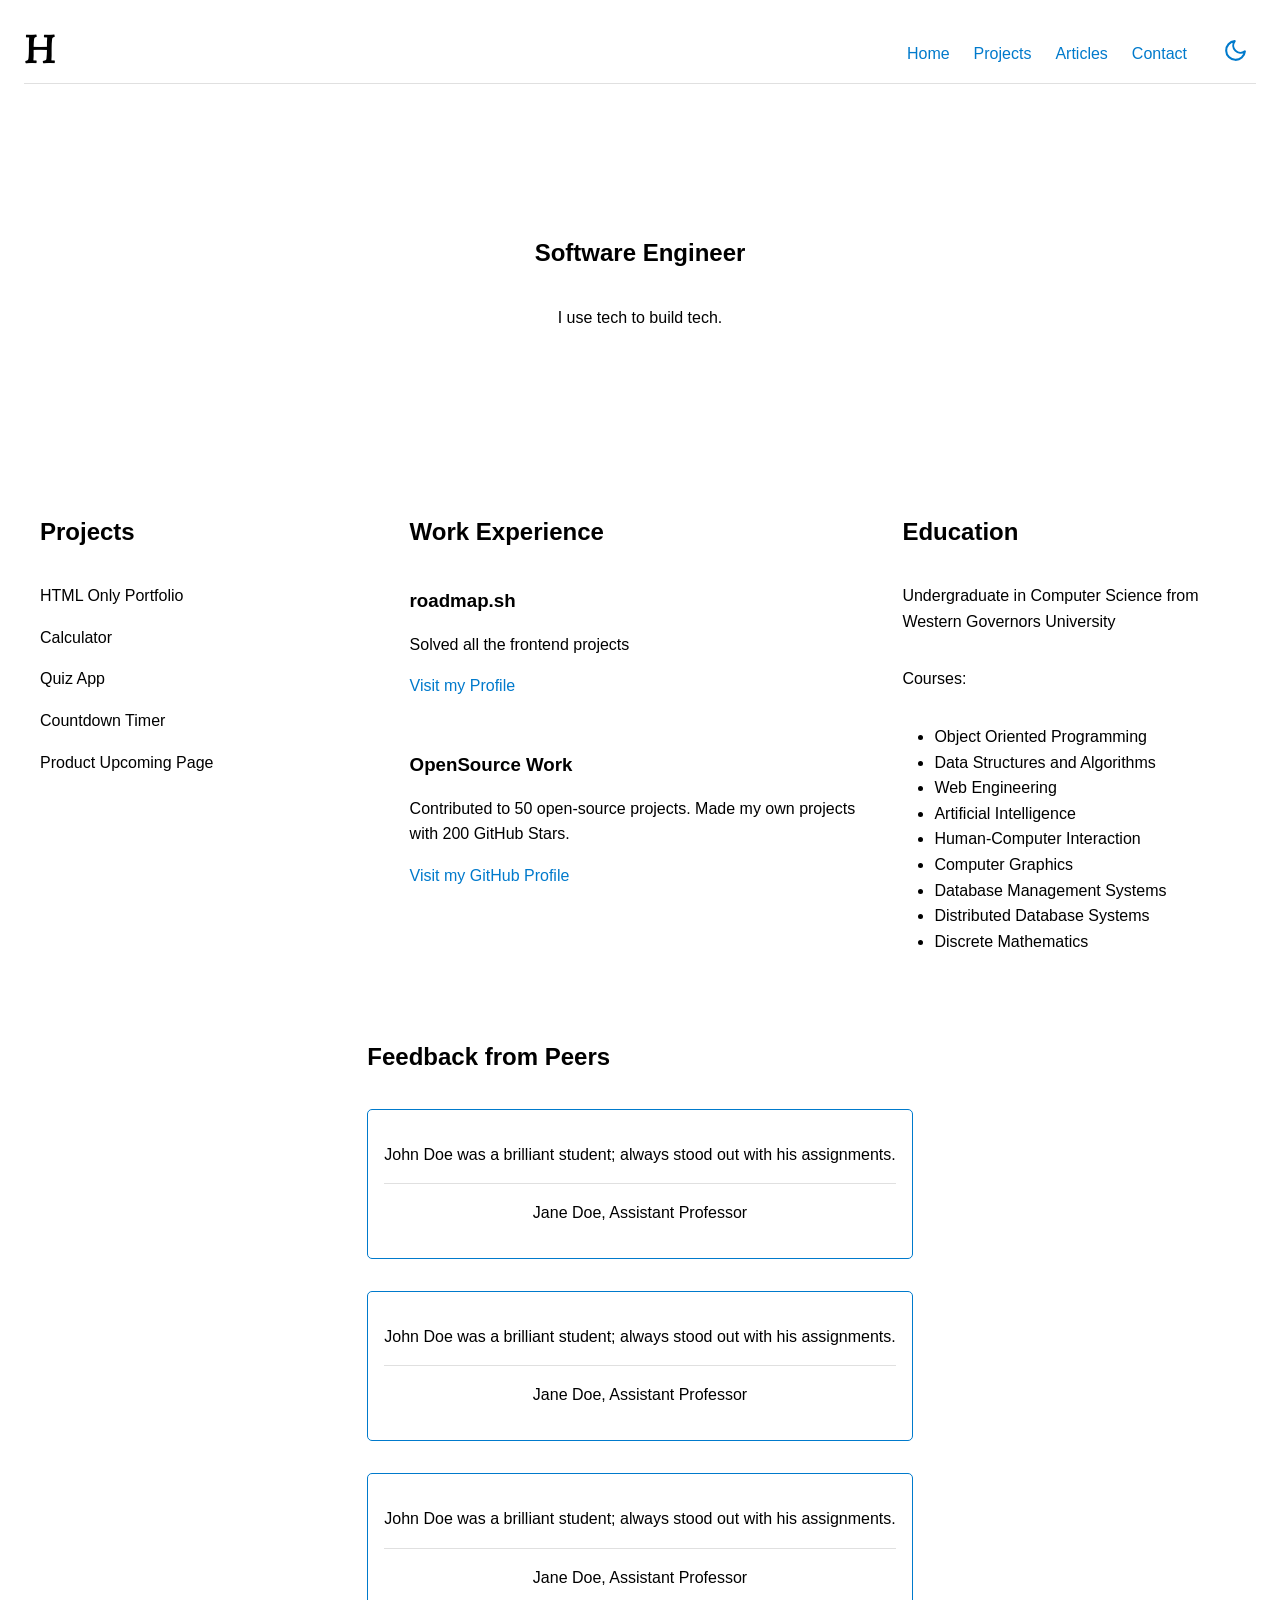
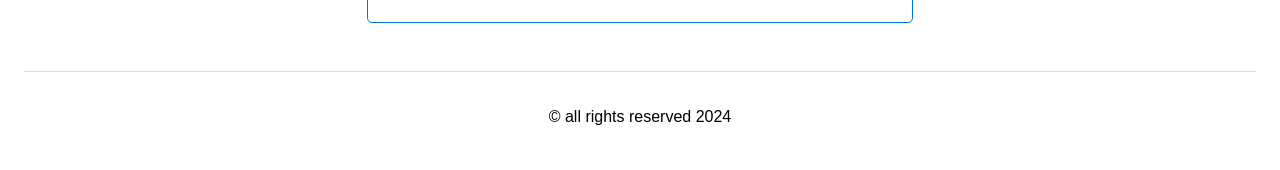
==== index.html @ 625fc798 "Initial commit" ====
<!DOCTYPE html>
<html lang="en">
  <head>
    <meta charset="UTF-8">
    <meta name="viewport" content="width=device-width, initial-scale=1.0">
    <meta name="description" content="A simple HTML-only website">
    <!-- SEO Meta Tags -->
    <meta name="description" content="A simple HTML-only website for roadmap.sh frontend" />
    <meta name="keywords" content="Frontend Project, HTML, Roadmap.sh" />
    <meta name="author" content="Austin Hill" />
    <link rel="preconnect" href="https://fonts.googleapis.com">
    <link rel="preconnect" href="https://fonts.gstatic.com" crossorigin>
    <link href="https://fonts.googleapis.com/css2?family=Rosarivo:ital@0;1&display=swap" rel="stylesheet">
    <link rel="stylesheet" href="styles.css">
    <title>Personal Portfolio</title>
  </head>
  <body>
    <header>
      <span class="logo">
        H
      </span>
      <nav>
        <ul>
          <li><a href="index.html">Home</a></li>
          <li><a href="projects.html">Projects</a></li>
          <li><a href="articles.html">Articles</a></li>
          <li><a href="contact.html">Contact</a></li>
        </ul>
      </nav>
      <button class="toggle-theme" onclick="toggleTheme()">
        <svg id="sun_icon" xmlns="http://www.w3.org/2000/svg" viewBox="0 0 24 24" fill="none" stroke="currentColor" stroke-width="2"
          stroke-linecap="round" stroke-linejoin="round" class="feather feather-moon">
          <path d="M21 12.79A9 9 0 1 1 11.21 3 7 7 0 0 0 21 12.79z"></path>
        </svg>

        <svg id='moon_icon' style="display: none;" xmlns=" http://www.w3.org/2000/svg" viewBox="0 0 24 24" fill="none" stroke="currentColor"
          stroke-width="2" stroke-linecap="round" stroke-linejoin="round" class="feather feather-sun">
          <circle cx="12" cy="12" r="5"></circle>
          <line x1="12" y1="1" x2="12" y2="3"></line>
          <line x1="12" y1="21" x2="12" y2="23"></line>
          <line x1="4.22" y1="4.22" x2="5.64" y2="5.64"></line>
          <line x1="18.36" y1="18.36" x2="19.78" y2="19.78"></line>
          <line x1="1" y1="12" x2="3" y2="12"></line>
          <line x1="21" y1="12" x2="23" y2="12"></line>
          <line x1="4.22" y1="19.78" x2="5.64" y2="18.36"></line>
          <line x1="18.36" y1="5.64" x2="19.78" y2="4.22"></line>
        </svg>
      </button>
    </header>

    <main>
      <section class="hero">
        <h1>Software Engineer</h1>
        <p>
          I use tech to build tech.
        </p>
      </section>

      <div class="flex-wrapper">
        <section class="projects">
          <h2>Projects</h2>
          <ul>
            <li>HTML Only Portfolio</li>
            <li>Calculator</li>
            <li>Quiz App</li>
            <li>Countdown Timer</li>
            <li>Product Upcoming Page</li>
          </ul>
        </section>

        <section class="work-experience">
          <h2>Work Experience</h2>
          <article>
            <h3>roadmap.sh</h3>
            <p>Solved all the frontend projects</p>
            <a href="https://roadmap.sh/u/akinghill">Visit my Profile</a>
          </article>
          <article>
            <h3>OpenSource Work</h3>
            <p>Contributed to 50 open-source projects. Made my own projects with 200 GitHub Stars.</p>
            <a href="https://github.com/akinghill">Visit my GitHub Profile</a>
          </article>
        </section>

        <section class="education">
          <h2>Education</h2>
          <p>
            Undergraduate in Computer Science from Western Governors University
          </p>
          <p>
            Courses:
          </p>
          <ul>
            <li>Object Oriented Programming</li>
            <li>Data Structures and Algorithms</li>
            <li>Web Engineering</li>
            <li>Artificial Intelligence</li>
            <li>Human-Computer Interaction</li>
            <li>Computer Graphics</li>
            <li>Database Management Systems</li>
            <li>Distributed Database Systems</li>
            <li>Discrete Mathematics</li>
          </ul>
        </section>
      </div>

      <aside class="reviews">
        <h2>Feedback from Peers</h2>
        <div class="feedback-wrapper">
          <blockquote>
            <p>John Doe was a brilliant student; always stood out with his assignments.</p>
            <footer>Jane Doe, Assistant Professor</footer>
          </blockquote>
          <blockquote>
            <p>John Doe was a brilliant student; always stood out with his assignments.</p>
            <footer>Jane Doe, Assistant Professor</footer>
          </blockquote>
          <blockquote>
            <p>John Doe was a brilliant student; always stood out with his assignments.</p>
            <footer>Jane Doe, Assistant Professor</footer>
          </blockquote>
        </div>
      </aside>
    </main>

    <footer>
      <p>&copy; all rights reserved 2024</p>
    </footer>

    <script src="script.js"></script>
  </body>
</html>
---- styles.css ----
:root {
  --background-color: #fff;
  --text-color: #000;
  --accent-color: #007acc;
  --accent-hover-color: #005bb5;
  --accent-active-color: #003f87;
  --border-color: #e0e0e0;
}

[data-theme='dark'] {
  --background-color: #121212;
  --text-color: #e0e0e0;
  --accent-color: #bb86fc;
  --accent-hover-color: #9f63d6;
  --accent-active-color: #7e3eb0;
  --border-color: #333;
}

/* Global Styles */
body {
  font-family: Arial, sans-serif;
  background-color: var(--background-color);
  color: var(--text-color);
  line-height: 1.6;
  padding: 0 1rem;
}

ul {
  list-style: none;
  padding: 0;
}

h1,
h2,
h3 {
  margin-bottom: 1rem;
  font-family: 'Lucida Sans', 'Lucida Sans Regular', 'Lucida Grande',
    'Lucida Sans Unicode', Geneva, Verdana, sans-serif;
  text-align: center;
}

a {
  color: var(--accent-color);
  text-decoration: none;
}

img {
  max-width: 100%;
}

svg {
  width: 25px;
}

/* Header */
.logo {
  font-size: 2rem;
  font-weight: bold;
  font-family: 'Rosarivo', cursive;
  font-style: normal;
}

header {
  display: flex;
  justify-content: space-between;
  align-items: center;
  padding: 1rem 0;
  border-bottom: 1px solid var(--border-color);
}

nav ul {
  display: flex;
}

nav ul li a {
  padding: 0.25rem 0.5rem;
  margin: 0 0.25rem;
}

nav ul li a:hover {
  outline: 1px solid var(--accent-color);
  border-radius: 5px;
}

/* Main Content */
main {
  padding: 2rem 0;
  display: flex;
  flex-direction: column;
  align-items: center;
  gap: 2rem;
}

.hero {
  text-align: center;
}

/* Sections */
.hero,
.projects,
.work-experience,
.education {
  display: flex;
  flex-direction: column;
  width: 100%;
}

.projects ul {
  text-align: center;
  padding: 0;
}

.projects li {
  margin-bottom: 1rem;
}

.work-experience h3 {
  text-align: left;
}

.work-experience article {
  margin-bottom: 2rem;
}

.education ul {
  list-style-type: disc;
  padding-left: 2rem;
}

.feedback-wrapper {
  display: flex;
  flex-direction: column;
  align-items: center;
}

blockquote {
  border: 1px solid var(--accent-color);
  padding: 1rem;
  border-radius: 5px;
  margin: 1rem 0;
}

/* Footer */
footer {
  text-align: center;
  padding: 1rem;
  border-top: 1px solid var(--border-color);
}

/* Contact */
form {
  display: flex;
  flex-direction: column;
  gap: 1.5rem;
}

label {
  font-weight: bold;
  font-size: 1rem;
  color: var(--text-color);
}

input,
textarea {
  padding: 0.75rem;
  border: 1px solid var(--border-color);
  border-radius: 5px;
  font-size: 1rem;
  background-color: var(--background-color);
  color: var(--text-color);
}

input:focus,
textarea:focus {
  outline: none;
  border-color: var(--accent-color);
  box-shadow: 0 0 0 2px var(--accent-color);
}

button {
  padding: 0.75rem 1.5rem;
  background-color: var(--accent-color);
  color: var(--background-color);
  border: none;
  border-radius: 5px;
  cursor: pointer;
  font-size: 1.1rem;
  transition: background-color 0.3s ease;
}

button:hover {
  background-color: var(--accent-hover-color);
}

button:active {
  background-color: var(--accent-active-color);
}

/* Dark Mode Toggle Button */
.toggle-theme {
  cursor: pointer;
  padding: 0.5rem;
  border: none;
  background-color: transparent;
  color: var(--accent-color);
}

/* Media query for desktop styles */
@media (min-width: 768px) {
  .flex-wrapper {
    display: grid;
    grid-template-columns: repeat(10, 1fr);
    grid-template-rows: 1fr;
  }
  .projects {
    grid-area: 1 / 1 / 2 / 4;
  }

  .work-experience {
    grid-area: 1 / 4 / 2 / 8;
  }

  .education {
    grid-area: 1 / 8 / 2 / 11;
  }

  .projects,
  .work-experience,
  .education {
    width: unset;
  }

  .logo {
    flex-grow: 1;
  }

  nav {
    margin: 0 1rem;
  }

  section {
    padding: 1rem;
  }

  .hero {
    height: 33vh;
    justify-content: center;
  }

  h2,
  .projects ul {
    text-align: left;
  }

  .logo {
    font-size: 2.3rem;
  }

  header {
    padding-bottom: 0;
  }
}
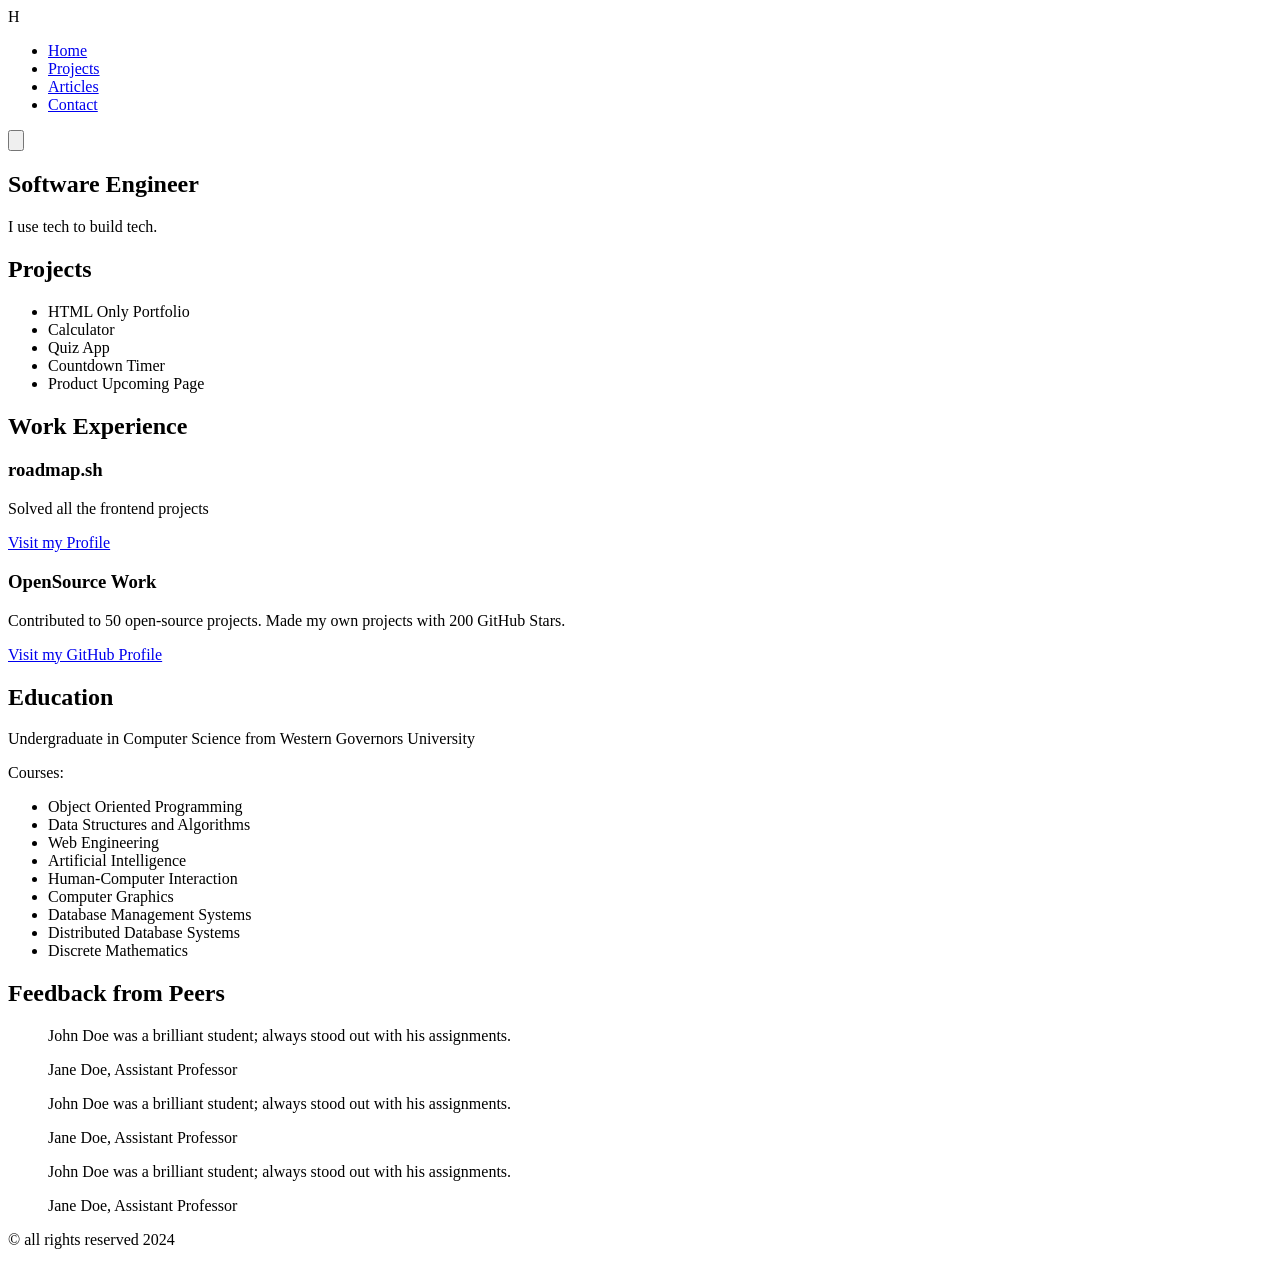
==== commit 6e19d5dd: "Initial commit" ====
--- a/index.html
+++ b/index.html
@@ -3,16 +3,33 @@
   <head>
     <meta charset="UTF-8">
     <meta name="viewport" content="width=device-width, initial-scale=1.0">
-    <meta name="description" content="A simple HTML-only website">
-    <!-- SEO Meta Tags -->
-    <meta name="description" content="A simple HTML-only website for roadmap.sh frontend" />
-    <meta name="keywords" content="Frontend Project, HTML, Roadmap.sh" />
-    <meta name="author" content="Austin Hill" />
+    <title>Adit Nurdiansyah - Full Stack Developer</title>
+
+    <!-- SEO (Search Engine Optimization) -->
+    <meta name="description" content="Personal portfolio of Adit Nurdiansyah, a Full Stack Developer.">
+    <meta name="keywords" content="Web Development, Full Stack Developer, HTML, CSS, Personal Portfolio">
+    <meta name="author" content="Adit Nurdiansyah">
+
+    <!-- Favicon -->
+    <link rel="icon" href="/assets/favicon/favicon.ico" type="image/x-icon">
+
+    <!-- OG (Open Graph) -->
+    <meta property="og:type" content="website">
+    <meta property="og:url" content="https://aditnurdiansyah.my.id">
+    <meta property="og:title" content="Adit Nurdiansyah - Full Stack Developer">
+    <meta property="og:description" content="Single Page CV of Adit Nurdiansyah, a Full Stack Developer.">
+    <meta property="og:image" content="https://aditnurdiansyah.my.id/assets/open-graph/aditnurdiansyah-full-stack-developer-og.jpg">
+
+    <!-- Google Fonts -->
     <link rel="preconnect" href="https://fonts.googleapis.com">
     <link rel="preconnect" href="https://fonts.gstatic.com" crossorigin>
     <link href="https://fonts.googleapis.com/css2?family=Rosarivo:ital@0;1&display=swap" rel="stylesheet">
-    <link rel="stylesheet" href="styles.css">
-    <title>Personal Portfolio</title>
+
+    <!-- Custom CSS -->
+    <link rel="stylesheet" href="css/style.css">
+
+    <!-- Custom JavaScript -->
+    <script src="js/script.js" defer></script>
   </head>
   <body>
     <header>
@@ -126,7 +143,5 @@
     <footer>
       <p>&copy; all rights reserved 2024</p>
     </footer>
-
-    <script src="script.js"></script>
   </body>
 </html>
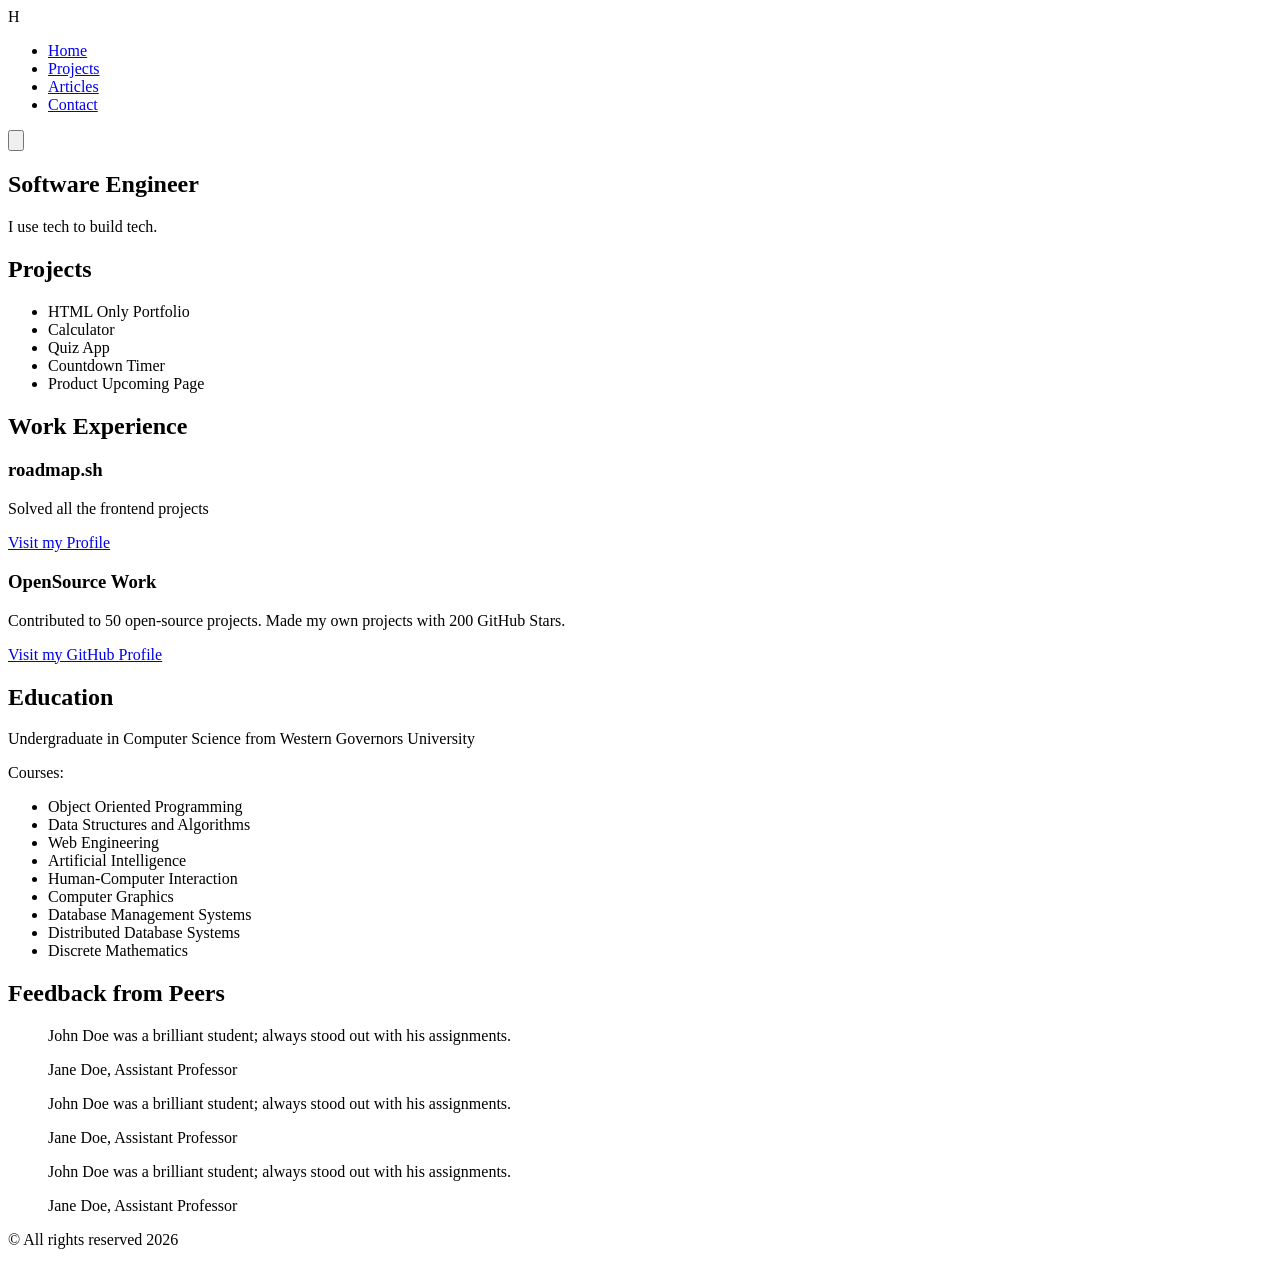
==== commit 4ad7c049: "modified: html files" ====
--- a/index.html
+++ b/index.html
@@ -141,7 +141,7 @@
     </main>
 
     <footer>
-      <p>&copy; all rights reserved 2024</p>
+      <p>&copy; All rights reserved 2026</p>
     </footer>
   </body>
 </html>
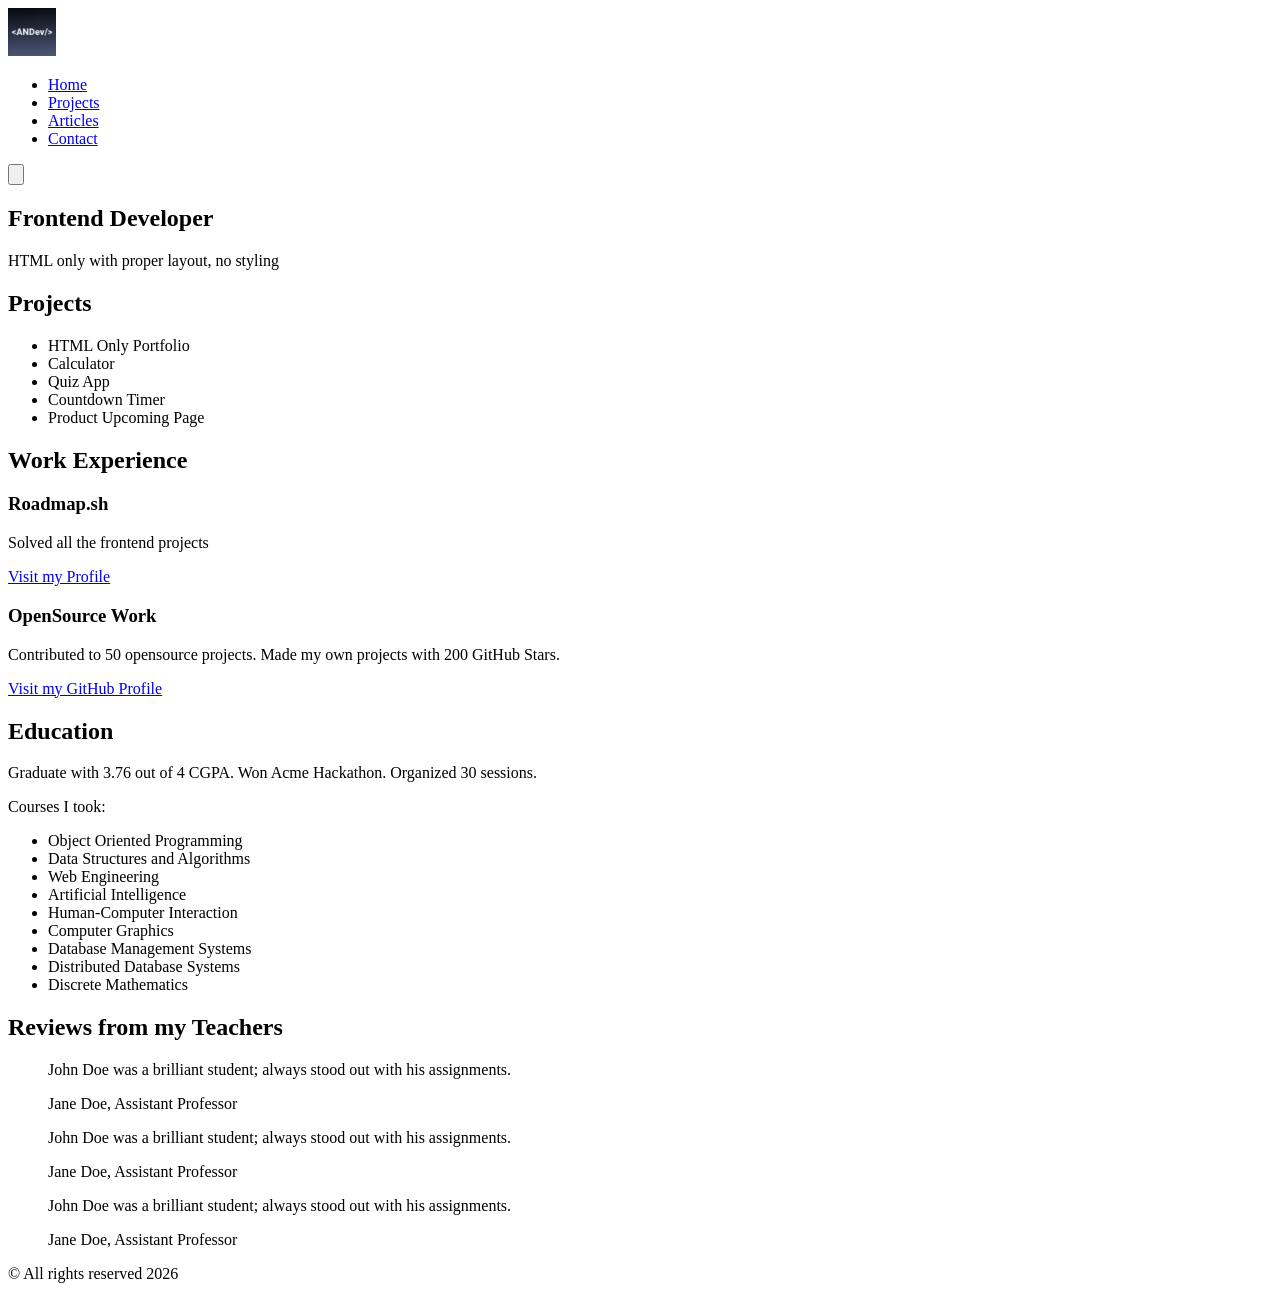
==== commit 69755544: "modified: HTML files" ====
--- a/index.html
+++ b/index.html
@@ -33,10 +33,8 @@
   </head>
   <body>
     <header>
-      <span class="logo">
-        H
-      </span>
-      <nav>
+      <a href="index.html"><img src="/assets/logo/logo.png" alt="Logo ANDev"></a> 
+      <nav class="nav-links">
         <ul>
           <li><a href="index.html">Home</a></li>
           <li><a href="projects.html">Projects</a></li>
@@ -67,16 +65,14 @@
 
     <main>
       <section class="hero">
-        <h1>Software Engineer</h1>
-        <p>
-          I use tech to build tech.
-        </p>
+        <h1>Frontend Developer</h1>
+        <p>HTML only with proper layout, no styling</p>
       </section>
 
       <div class="flex-wrapper">
         <section class="projects">
           <h2>Projects</h2>
-          <ul>
+          <ul class="project-list">
             <li>HTML Only Portfolio</li>
             <li>Calculator</li>
             <li>Quiz App</li>
@@ -85,29 +81,25 @@
           </ul>
         </section>
 
-        <section class="work-experience">
+        <section class="work-experiences">
           <h2>Work Experience</h2>
           <article>
-            <h3>roadmap.sh</h3>
+            <h3>Roadmap.sh</h3>
             <p>Solved all the frontend projects</p>
-            <a href="https://roadmap.sh/u/akinghill">Visit my Profile</a>
+            <a href="https://roadmap.sh/">Visit my Profile</a>
           </article>
           <article>
             <h3>OpenSource Work</h3>
-            <p>Contributed to 50 open-source projects. Made my own projects with 200 GitHub Stars.</p>
-            <a href="https://github.com/akinghill">Visit my GitHub Profile</a>
+            <p>Contributed to 50 opensource projects. Made my own projects with 200 GitHub Stars.</p>
+            <a href="https://github.com/">Visit my GitHub Profile</a>
           </article>
         </section>
 
         <section class="education">
           <h2>Education</h2>
-          <p>
-            Undergraduate in Computer Science from Western Governors University
-          </p>
-          <p>
-            Courses:
-          </p>
-          <ul>
+          <p>Graduate with 3.76 out of 4 CGPA. Won Acme Hackathon. Organized 30 sessions.</p> 
+          <p>Courses I took:</p>
+          <ul class="course-list">
             <li>Object Oriented Programming</li>
             <li>Data Structures and Algorithms</li>
             <li>Web Engineering</li>
@@ -122,7 +114,7 @@
       </div>
 
       <aside class="reviews">
-        <h2>Feedback from Peers</h2>
+        <h2>Reviews from my Teachers</h2>
         <div class="feedback-wrapper">
           <blockquote>
             <p>John Doe was a brilliant student; always stood out with his assignments.</p>
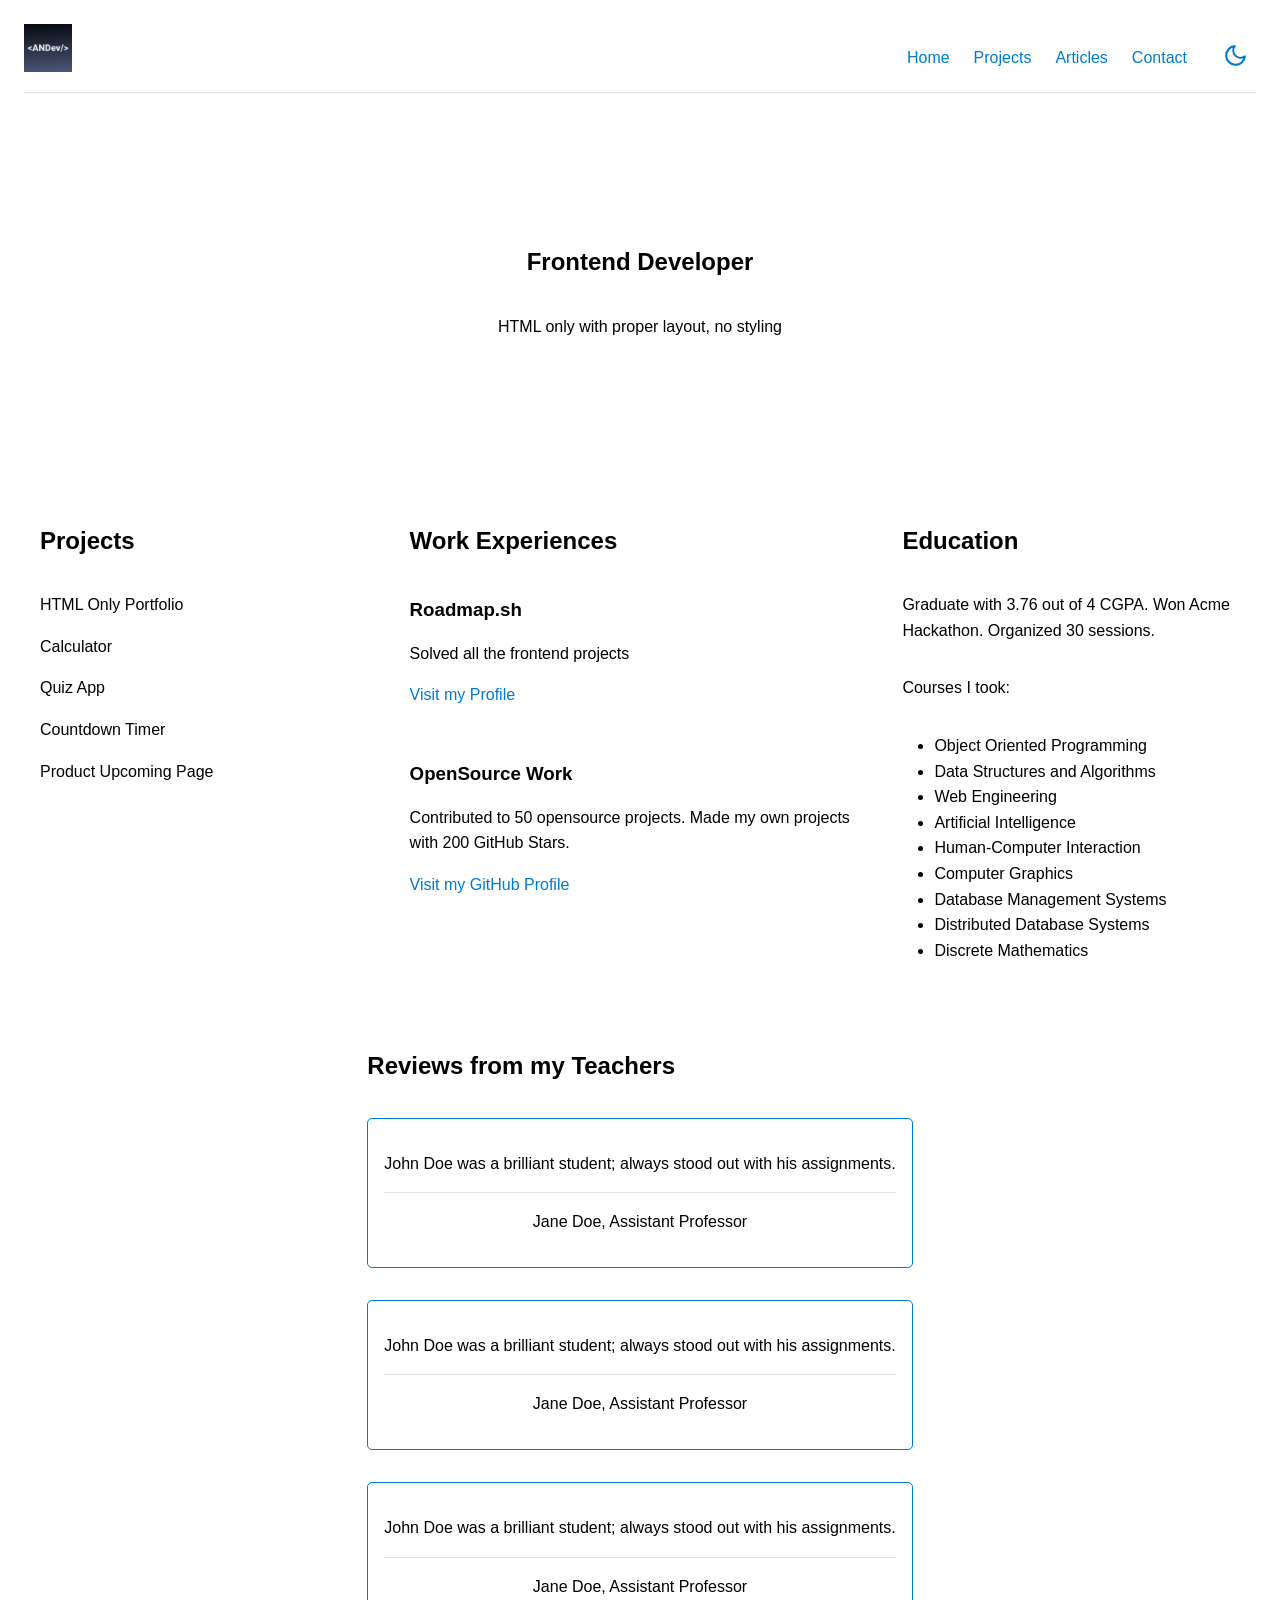
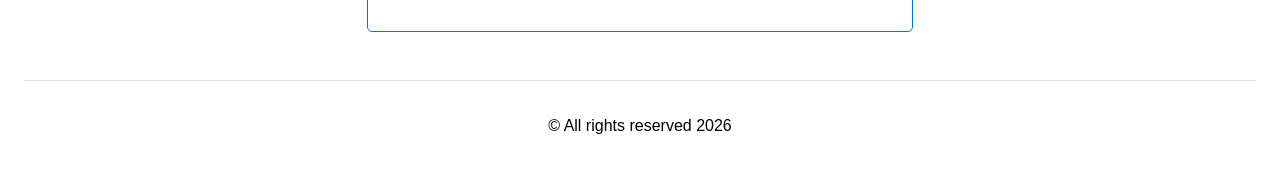
==== commit 0802e470: "modified HTML files" ====
--- a/index.html
+++ b/index.html
@@ -33,8 +33,8 @@
   </head>
   <body>
     <header>
-      <a href="index.html"><img src="/assets/logo/logo.png" alt="Logo ANDev"></a> 
-      <nav class="nav-links">
+      <a class="logo" href="index.html"><img src="/assets/logo/logo.png" alt="Logo ANDev"></a> 
+      <nav>
         <ul>
           <li><a href="index.html">Home</a></li>
           <li><a href="projects.html">Projects</a></li>
@@ -72,7 +72,7 @@
       <div class="flex-wrapper">
         <section class="projects">
           <h2>Projects</h2>
-          <ul class="project-list">
+          <ul>
             <li>HTML Only Portfolio</li>
             <li>Calculator</li>
             <li>Quiz App</li>
@@ -82,7 +82,7 @@
         </section>
 
         <section class="work-experiences">
-          <h2>Work Experience</h2>
+          <h2>Work Experiences</h2>
           <article>
             <h3>Roadmap.sh</h3>
             <p>Solved all the frontend projects</p>
@@ -99,7 +99,7 @@
           <h2>Education</h2>
           <p>Graduate with 3.76 out of 4 CGPA. Won Acme Hackathon. Organized 30 sessions.</p> 
           <p>Courses I took:</p>
-          <ul class="course-list">
+          <ul>
             <li>Object Oriented Programming</li>
             <li>Data Structures and Algorithms</li>
             <li>Web Engineering</li>
--- a/css/style.css
+++ b/css/style.css
@@ -0,0 +1,262 @@
+:root {
+  --background-color: #fff;
+  --text-color: #000;
+  --accent-color: #007acc;
+  --accent-hover-color: #005bb5;
+  --accent-active-color: #003f87;
+  --border-color: #e0e0e0;
+}
+
+[data-theme='dark'] {
+  --background-color: #121212;
+  --text-color: #e0e0e0;
+  --accent-color: #bb86fc;
+  --accent-hover-color: #9f63d6;
+  --accent-active-color: #7e3eb0;
+  --border-color: #333;
+}
+
+/* Global Styles */
+body {
+  font-family: Arial, sans-serif;
+  background-color: var(--background-color);
+  color: var(--text-color);
+  line-height: 1.6;
+  padding: 0 1rem;
+}
+
+ul {
+  list-style: none;
+  padding: 0;
+}
+
+h1,
+h2,
+h3 {
+  margin-bottom: 1rem;
+  font-family: 'Lucida Sans', 'Lucida Sans Regular', 'Lucida Grande',
+    'Lucida Sans Unicode', Geneva, Verdana, sans-serif;
+  text-align: center;
+}
+
+a {
+  color: var(--accent-color);
+  text-decoration: none;
+}
+
+img {
+  max-width: 100%;
+}
+
+svg {
+  width: 25px;
+}
+
+/* Header */
+.logo {
+  font-size: 2rem;
+  font-weight: bold;
+  font-family: 'Rosarivo', cursive;
+  font-style: normal;
+}
+
+header {
+  display: flex;
+  justify-content: space-between;
+  align-items: center;
+  padding: 1rem 0;
+  border-bottom: 1px solid var(--border-color);
+}
+
+nav ul {
+  display: flex;
+}
+
+nav ul li a {
+  padding: 0.25rem 0.5rem;
+  margin: 0 0.25rem;
+}
+
+nav ul li a:hover {
+  outline: 1px solid var(--accent-color);
+  border-radius: 5px;
+}
+
+/* Main Content */
+main {
+  padding: 2rem 0;
+  display: flex;
+  flex-direction: column;
+  align-items: center;
+  gap: 2rem;
+}
+
+.hero {
+  text-align: center;
+}
+
+/* Sections */
+.hero,
+.projects,
+.work-experiences,
+.education {
+  display: flex;
+  flex-direction: column;
+  width: 100%;
+}
+
+.projects ul {
+  text-align: center;
+  padding: 0;
+}
+
+.projects li {
+  margin-bottom: 1rem;
+}
+
+.work-experiences h3 {
+  text-align: left;
+}
+
+.work-experiences article {
+  margin-bottom: 2rem;
+}
+
+.education ul {
+  list-style-type: disc;
+  padding-left: 2rem;
+}
+
+.feedback-wrapper {
+  display: flex;
+  flex-direction: column;
+  align-items: center;
+}
+
+blockquote {
+  border: 1px solid var(--accent-color);
+  padding: 1rem;
+  border-radius: 5px;
+  margin: 1rem 0;
+}
+
+/* Footer */
+footer {
+  text-align: center;
+  padding: 1rem;
+  border-top: 1px solid var(--border-color);
+}
+
+/* Contact */
+form {
+  display: flex;
+  flex-direction: column;
+  gap: 1.5rem;
+}
+
+label {
+  font-weight: bold;
+  font-size: 1rem;
+  color: var(--text-color);
+}
+
+input,
+textarea {
+  padding: 0.75rem;
+  border: 1px solid var(--border-color);
+  border-radius: 5px;
+  font-size: 1rem;
+  background-color: var(--background-color);
+  color: var(--text-color);
+}
+
+input:focus,
+textarea:focus {
+  outline: none;
+  border-color: var(--accent-color);
+  box-shadow: 0 0 0 2px var(--accent-color);
+}
+
+button {
+  padding: 0.75rem 1.5rem;
+  background-color: var(--accent-color);
+  color: var(--background-color);
+  border: none;
+  border-radius: 5px;
+  cursor: pointer;
+  font-size: 1.1rem;
+  transition: background-color 0.3s ease;
+}
+
+button:hover {
+  background-color: var(--accent-hover-color);
+}
+
+button:active {
+  background-color: var(--accent-active-color);
+}
+
+/* Dark Mode Toggle Button */
+.toggle-theme {
+  cursor: pointer;
+  padding: 0.5rem;
+  border: none;
+  background-color: transparent;
+  color: var(--accent-color);
+}
+
+/* Media query for desktop styles */
+@media (min-width: 768px) {
+  .flex-wrapper {
+    display: grid;
+    grid-template-columns: repeat(10, 1fr);
+    grid-template-rows: 1fr;
+  }
+  .projects {
+    grid-area: 1 / 1 / 2 / 4;
+  }
+
+  .work-experiences {
+    grid-area: 1 / 4 / 2 / 8;
+  }
+
+  .education {
+    grid-area: 1 / 8 / 2 / 11;
+  }
+
+  .projects,
+  .work-experiences,
+  .education {
+    width: unset;
+  }
+
+  .logo {
+    flex-grow: 1;
+  }
+
+  nav {
+    margin: 0 1rem;
+  }
+
+  section {
+    padding: 1rem;
+  }
+
+  .hero {
+    height: 33vh;
+    justify-content: center;
+  }
+
+  h2,
+  .projects ul {
+    text-align: left;
+  }
+
+  .logo {
+    font-size: 2.3rem;
+  }
+
+  header {
+    padding-bottom: 0;
+  }
+}
